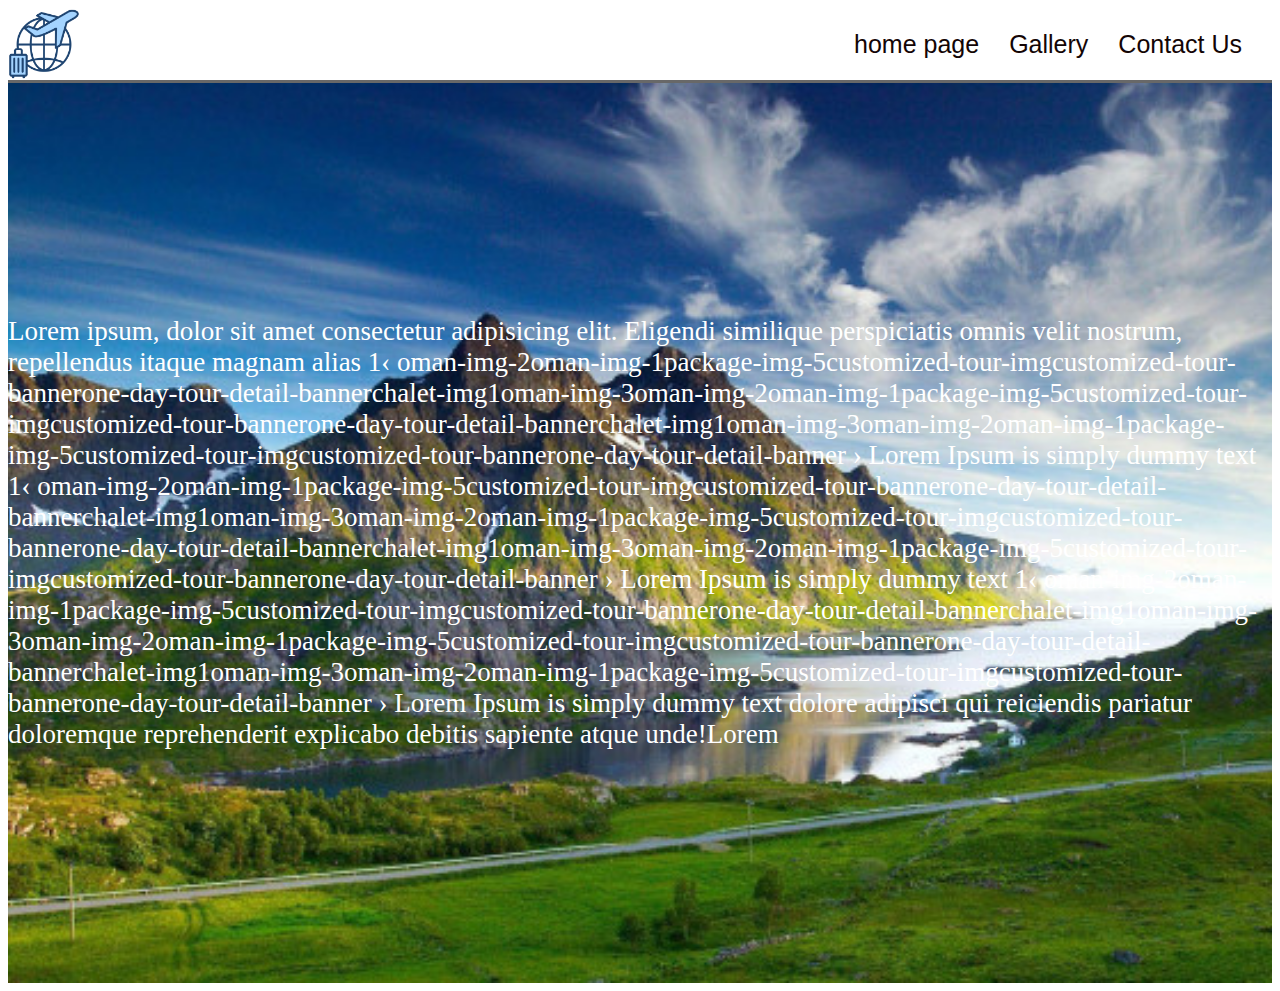
==== about page/about.html @ 3cbfad9d "new chnages" ====
<!DOCTYPE html>
<html lang="en">

<head>
    <meta charset="UTF-8">
    <meta http-equiv="X-UA-Compatible" content="IE=edge">
    <meta name="viewport" content="width=device-width, initial-scale=1.0">
    <title>About</title>
    <link rel="stylesheet" href="../index.css">
</head>

<body>
    <header>
        <img src="../icon/tourism.png" alt="this is an icon image">
        <nav>
            <ul>
                <li>
                    <a href="../index.html">home page</a>
                </li>
                <li>
                    <a href="">Gallery</a>
                </li>
                <li>
                    <a href="">Contact Us</a>
                </li>
            </ul>
        </nav>
    </header>
    <main id="about-img">

        <P>Lorem ipsum, dolor sit amet consectetur adipisicing elit. Eligendi similique perspiciatis omnis velit
            nostrum, repellendus itaque magnam alias 1‹
            [base64]
            › Lorem Ipsum is simply dummy text 1‹
            [base64]
            › Lorem Ipsum is simply dummy text 1‹
            [base64]
            › Lorem Ipsum is simply dummy text

            dolore adipisci qui reiciendis pariatur doloremque reprehenderit explicabo debitis sapiente atque unde!Lorem
        </P>

    </main>
</body>

</html>
---- index.css ----
header {
    display: flex;
    align-items: center;
    width: 100%;
    height: 8vh;
    border-bottom: 3px solid rgba(0, 0, 0, 0.592);
}

header img {
    height: 100%;
}

nav {
    display: flex;
    justify-content: flex-end;
    align-items: center;
    height: 100%;
    width: 100%;
}

nav ul {
    display: flex;
    justify-content: center;
    align-items: center;
    list-style: none;
}

nav a {
    padding-right: 30px;
    width: 25%;
    font-family: sans-serif;
    font-size: 25px;
    color: rgb(19, 5, 5);
    text-decoration: none;
    justify-content: space-between;
}

@keyframes line {
    0% {
        width: 0%;
        background-color: blue;
        /* border-radius: 10px; */
    }

    50% {
        width: 100%;
        background-color: rgb(183, 230, 28);
        border-radius: 20px;

    }

    75% {
        width: 100%;
        background-color: rgb(55, 9, 120);
        border-radius: 20px;
    }

    100% {
        width: 0%;
        background-color: rgb(237, 120, 17);
        border-radius: 50px;

    }
}

.animate {

    height: 1.5vh;
    animation-name: line;
    animation-duration: 5s;
    /* animation-delay: 2s; */
    animation-iteration-count: infinite;
}

section {
    background-image: url("icon/img3.jpg");
    width: 100%;
    height: 30vh;

}

h3 {
    text-align: center;
    color: red;
    font-family: 'Segoe UI', Tahoma, Geneva, Verdana, sans-serif;
    font-size: 40px;
    font-weight: bold;
}

h1 {

    font-size: 50px;
    text-align: center;
    color: brown;
}

.paragraph {
    height: 30vh;
    width: 100%;
    background-color: blueviolet;
    color: white;
    font-size: 3vh;
    text-align: justify;
    text-align: center;
}

#pp {
    font-weight: bold;
    padding-left: 3vh;
    font-size: 6vh;
    font-family: sans-serif;

}

h2 {
    padding: 4vh;
    line-height: 0%;
}

#about-img {
    background-image: url("./icon/img4.jpg");
    background-size: cover;
    height: 100vh;
    display: flex;
    justify-content: center;
    align-items: center;
}

#about-img p {
    color: white;
    font-size: 3vh;
}

.grid-container {
    display: grid;
    /* grid-template-columns: repeat(8, 1fr); */
    /* grid-template-rows: repeat(8, 5vw); */
    /* grid-template-columns: repeat(3, 1fr);  */
    grid-gap: 15px;
}

.grid-item img {

    width: 8vh;
    height: 10vh;
    object-fit: cover;

}
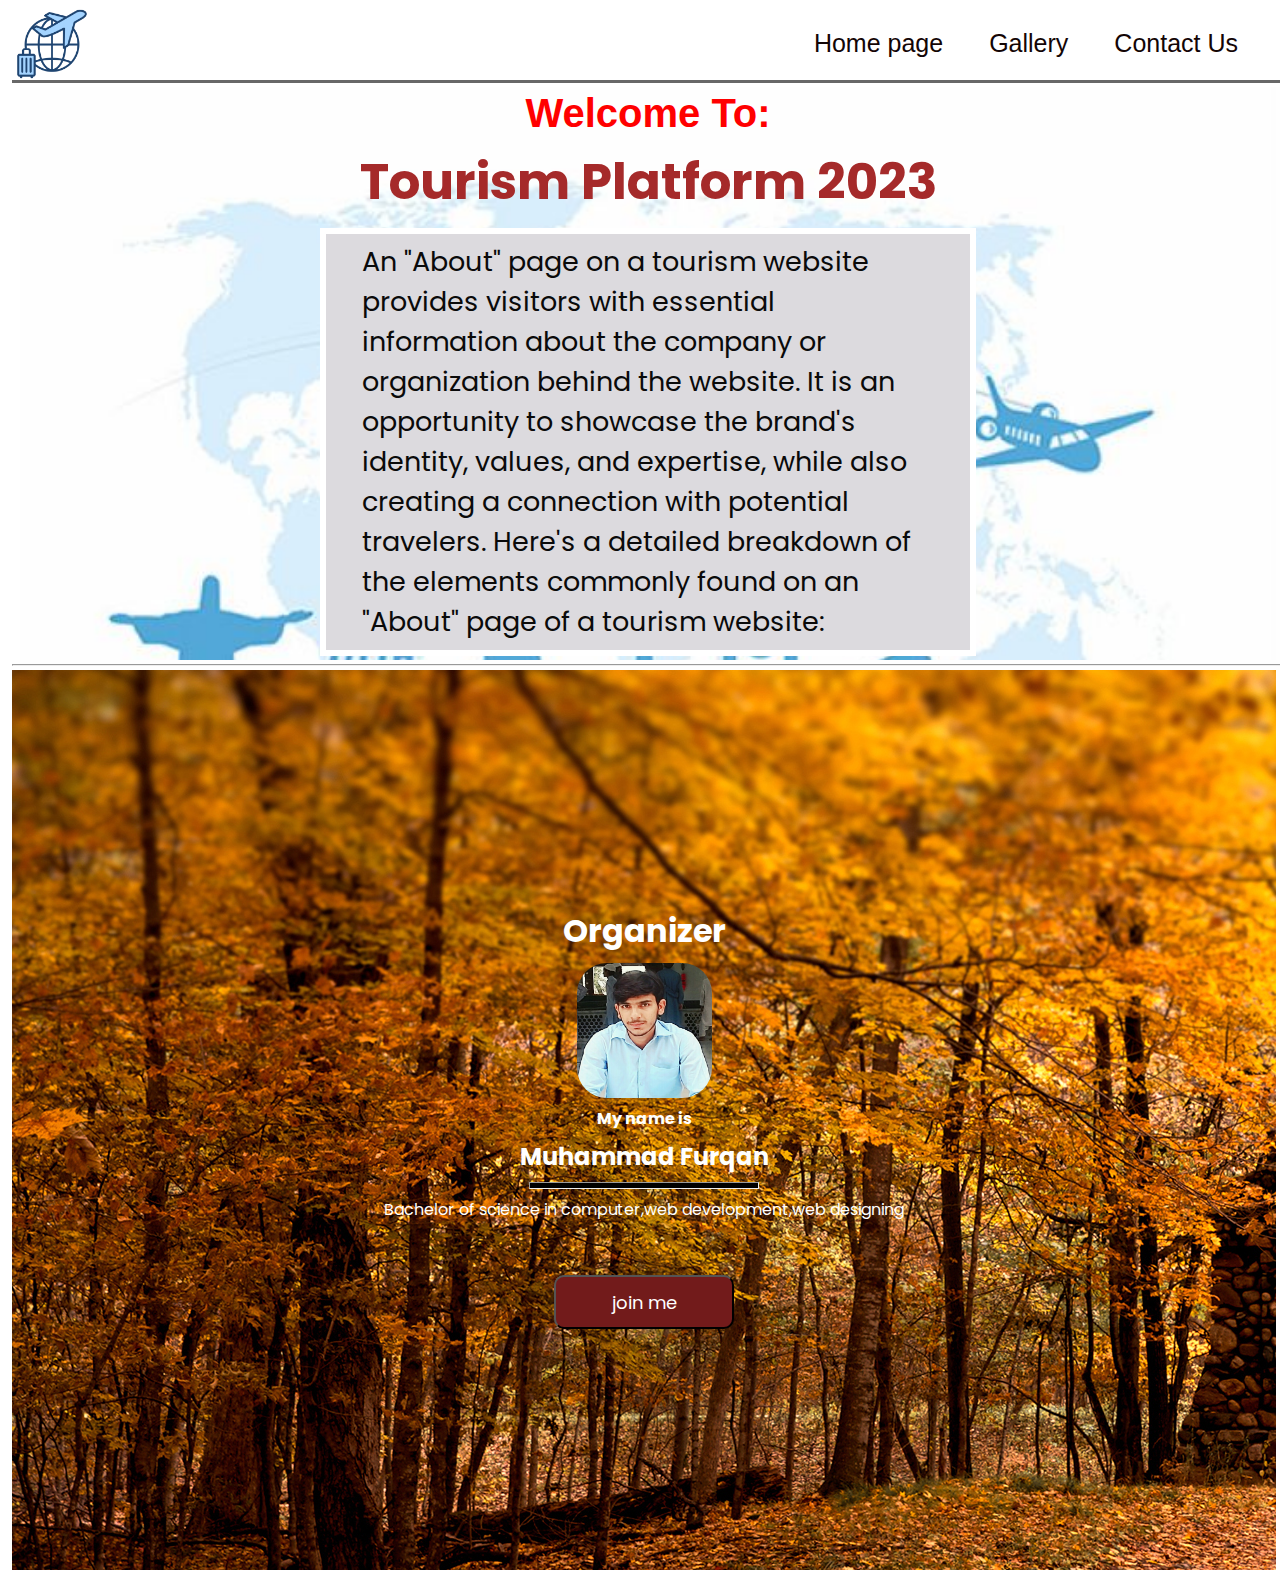
==== commit 626bac5f: "finish app" ====
--- a/about page/about.html
+++ b/about page/about.html
@@ -10,37 +10,54 @@
 </head>
 
 <body>
+
     <header>
-        <img src="../icon/tourism.png" alt="this is an icon image">
+        <img src="../assets/images/tourism.png" alt="this is an icon image">
         <nav>
             <ul>
                 <li>
-                    <a href="../index.html">home page</a>
+                    <a href="../index.html">Home page</a>
                 </li>
                 <li>
-                    <a href="">Gallery</a>
+                    <a href="../gallery page/gallery.html">Gallery</a>
                 </li>
                 <li>
-                    <a href="">Contact Us</a>
+                    <a href="../contact page/contact.html">Contact Us</a>
                 </li>
             </ul>
         </nav>
     </header>
-    <main id="about-img">
+    <section id="info-section">
 
-        <P>Lorem ipsum, dolor sit amet consectetur adipisicing elit. Eligendi similique perspiciatis omnis velit
-            nostrum, repellendus itaque magnam alias 1‹
-            [base64]
-            › Lorem Ipsum is simply dummy text 1‹
-            [base64]
-            › Lorem Ipsum is simply dummy text 1‹
-            [base64]
-            › Lorem Ipsum is simply dummy text
+        <h3>
+            Welcome To:
+        </h3>
 
-            dolore adipisci qui reiciendis pariatur doloremque reprehenderit explicabo debitis sapiente atque unde!Lorem
-        </P>
+        <h1>Tourism Platform 2023</h1>
 
-    </main>
+
+        <div class="paragraph">
+            <p>
+                An "About" page on a tourism website provides visitors with essential information about the company or
+                organization behind the website. It is an opportunity to showcase the brand's identity, values, and
+                expertise, while also creating a connection with potential travelers. Here's a detailed breakdown of the
+                elements commonly found on an "About" page of a tourism website:
+            </p>
+        </div>
+    </section>
+    <hr>
+    <section id="about-sec">
+        
+        <h1>Organizer</h1>
+        <img src="../assets/images/fimg3.jpg" alt="">
+
+        <h4>My name is</h4>
+        <h2>Muhammad Furqan</h2>
+        <hr>
+        <p>Bachelor of science in computer,web development,web designing</p>
+
+        <a href="../contact page/contact.html"><button class="form-button">join me</button></a>
+    </section>
 </body>
 
 </html>--- a/index.css
+++ b/index.css
@@ -1,3 +1,24 @@
+@import url("https://fonts.googleapis.com/css2?family=Combo&family=Poppins&display=swap");
+
+* {
+  font-family: "Poppins", sans-serif;
+  padding: 0;
+  margin: 4px;
+}
+
+html {
+    overflow-x: hidden;
+}
+
+hr {
+    width: 100%;
+    background-color: black;
+}
+
+body {
+    width: 100%;
+}
+
 header {
     display: flex;
     align-items: center;
@@ -5,10 +26,12 @@
     height: 8vh;
     border-bottom: 3px solid rgba(0, 0, 0, 0.592);
 }
-
-header img {
+header a {
     height: 100%;
 }
+ img {
+    height: 100%;
+}
 
 nav {
     display: flex;
@@ -24,6 +47,7 @@
     align-items: center;
     list-style: none;
 }
+
 
 nav a {
     padding-right: 30px;
@@ -35,6 +59,15 @@
     justify-content: space-between;
 }
 
+nav ul li a:hover {
+
+    /* background-color:  rgb(220, 218, 222); */
+    font-size: 30px;
+    color: rgb(195, 1, 1);
+    font-style: italic;
+    text-shadow: 9px black;
+    font-weight: bold;
+}
 @keyframes line {
     0% {
         width: 0%;
@@ -44,14 +77,14 @@
 
     50% {
         width: 100%;
-        background-color: rgb(183, 230, 28);
+        background-color: rgb(108, 138, 11);
         border-radius: 20px;
 
     }
 
     75% {
         width: 100%;
-        background-color: rgb(55, 9, 120);
+        background-color: rgb(4, 1, 9);
         border-radius: 20px;
     }
 
@@ -72,36 +105,47 @@
     animation-iteration-count: infinite;
 }
 
-section {
-    background-image: url("icon/img3.jpg");
-    width: 100%;
-    height: 30vh;
-
-}
-
-h3 {
-    text-align: center;
+main {
+    display: flex;
+    flex-direction: column;
+    align-items: center;
+}
+
+#info-section {
+    display: flex;
+    align-items: center;
+    flex-direction: column;
+    background-image: url("assets/images/img3.jpg");
+    background-size: cover;
+    width: 100%;
+}
+
+#info-section h3 {
     color: red;
     font-family: 'Segoe UI', Tahoma, Geneva, Verdana, sans-serif;
     font-size: 40px;
     font-weight: bold;
 }
 
-h1 {
-
+#info-section h1 {
     font-size: 50px;
-    text-align: center;
     color: brown;
 }
 
 .paragraph {
-    height: 30vh;
-    width: 100%;
-    background-color: blueviolet;
-    color: white;
+    display: flex;
+    justify-content: center;
+    align-items: center;
+    padding: 4px;
+    width: 50%;
+    background-color: rgb(220, 218, 222);
+    color: rgb(10, 10, 10);
+    border: 6px solid white;
     font-size: 3vh;
-    text-align: justify;
-    text-align: center;
+}
+
+.paragraph p {
+    width: 90%;
 }
 
 #pp {
@@ -109,40 +153,148 @@
     padding-left: 3vh;
     font-size: 6vh;
     font-family: sans-serif;
-
-}
-
-h2 {
-    padding: 4vh;
-    line-height: 0%;
-}
-
-#about-img {
-    background-image: url("./icon/img4.jpg");
-    background-size: cover;
+}
+
+.grid-container {
+    display: flex;
+    flex-wrap: wrap;
+    flex-direction: row;
+    justify-content: center;
+}
+
+.grid-container img {
+
+    width: 40vh;
+    height: 40vh;
+}
+
+#top-places h2 {
+    display: flex;
+    justify-content: center;
+}
+
+#top-places ul {
+    display: flex;
+    flex-direction: column;
+    align-items: center;
+    width: 100%;
+}
+
+#top-places ul li {
+    display: flex;
+    align-items: center;
+    border-radius: 10px;
+    width: 80%;
+    margin-top: 5vh;
+}
+
+#top-places ul li img {
+    border-radius: 8px;
+    height: 20vh;
+    margin-right: 5px;
+}
+
+.bg {
+    display: flex;
+    flex-direction: column;
+    align-items: center;
+    background-color: rgb(220, 218, 222);
+    border: 6px solid rgb(212, 210, 210);
+    border-radius: 2vh;
+}
+
+.contact-main {
+    display: flex;
+    justify-content: center;
+    width: 100%;
+    height: 95vh;
+    background-image: url(./assets/images/LOVELY\ \(327\).jpg);
+}
+
+#contact-form {
+    display: flex;
+    flex-direction: column;
+    align-items: center;
+    width: 50%;
+    height: 80%;
+    padding: 5px;
+    color: black;
+    font-size: 20px;
+    font-weight: bold;
+    background-color: rgba(255, 255, 255, 0.537);
+    border-radius: 10px;
+}
+
+#contact-form div {
+    display: flex;
+    justify-content: space-between;
+    width: 80%;
+    margin-top: 2vh;
+}
+
+#contact-form div input,
+#contact-form div textarea
+{
+    width: 50vh;
+}
+
+#contact-form div input {
+    height: 5vh;
+}
+.form-button {
+    background-color:rgb(114, 27, 27);
+    color: white;
+    font-size: large;
+    margin-top: 5vh;
+    width: 20vh;
+    height: 6vh;
+    border-radius: 10px;
+    cursor: pointer;
+}
+
+#about-sec img {
+    height: 15vh;
+    width: 15vh;
+    border-radius: 30px;
+}
+ 
+#about-sec {
+    display:flex ;
+    flex-direction: column;
+    justify-content: center;
+    align-items: center;
+    background-image: url(./assets/images/LOVELY\ \(327\).jpg);
     height: 100vh;
-    display: flex;
-    justify-content: center;
-    align-items: center;
-}
-
-#about-img p {
-    color: white;
-    font-size: 3vh;
-}
-
-.grid-container {
-    display: grid;
-    /* grid-template-columns: repeat(8, 1fr); */
-    /* grid-template-rows: repeat(8, 5vw); */
-    /* grid-template-columns: repeat(3, 1fr);  */
-    grid-gap: 15px;
-}
-
-.grid-item img {
-
-    width: 8vh;
-    height: 10vh;
-    object-fit: cover;
-
-}+
+}
+  #about-sec h1,
+  #about-sec h2,
+  #about-sec h4,
+  #about-sec p
+   {
+    color: white;               
+}  
+                                                         
+#about-sec hr {
+   width: 18%;
+   height: 5px;
+}
+
+.footer {
+    display: flex;
+    flex-direction: column;
+    align-items: flex-end;
+    justify-content: center;
+    background-color: rgb(220, 218, 222);
+    width: 96%;
+    padding: 20px;
+}
+
+#footer-img {
+    display: flex;
+    flex-direction: row;
+    width: 100%;
+    height: 8vh;
+} 
+
+ 
